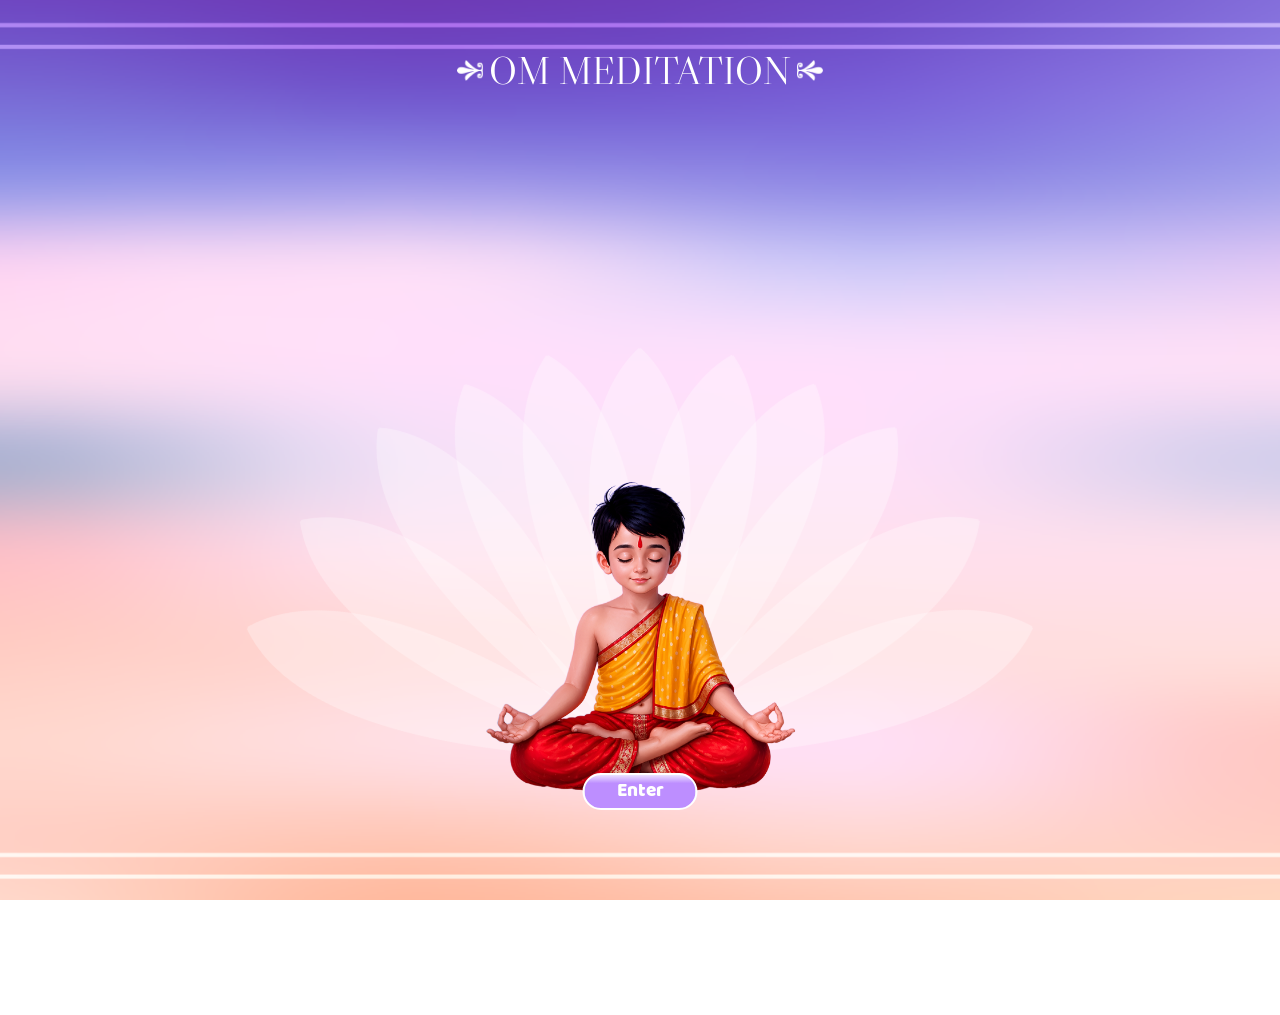
==== index.html @ 125d3f68 "." ====
<!doctype html>
<html lang="en">
  <head>
    <meta charset="UTF-8" />
    <meta name="viewport" content="width=device-width, initial-scale=1.0" />
    <link rel="stylesheet" href="./assets/css/style.css" />
    <title data-lang-key="title"></title>
  </head>
  <style>
    /* ─── PAGE 2 — hidden initially, scales up from bottom center on enter ─── */
    .page-2 {
      transform-origin: bottom center;
      transform: translateX(-50%) scale(0);
      opacity: 0;
      pointer-events: none;
      transition:
        transform 0.65s cubic-bezier(0.34, 1.3, 0.64, 1),
        opacity   0.4s ease;
    }

    .page-2.visible {
      transform: translateX(-50%) scale(1);
      opacity: 1;
      pointer-events: auto;
    }

    /* ─── PAGE 1 — hides after enter click ─── */
    .page-1 {
      transition: opacity 0.35s ease;
    }

    .page-1.hidden {
      opacity: 0;
      pointer-events: none;
    }
  </style>
  <body>
    <a class="home-button home-btn" href="index.html">
      <img src="./assets/images/home.png" alt="" />
    </a>

    <div class="page-title">
      <img src="./assets/images/t-1.png" alt="" />
      <span data-lang-key="title"></span>
      <img src="./assets/images/t-2.png" alt="" />
    </div>

    <!-- nav-container -->
    <div class="language-container">
      <div class="english active">E</div>
      <div class="hindi">H</div>
      <div class="gujrati">G</div>
    </div>

    <div class="page-1">
      <button class="enter-btn" data-lang-key="enter"></button>
      <div class="mascot">
        <img src="./assets/images/mascot.png" alt="" />
      </div>
      <img class="arc arc-1"  src="./assets/images/ark.png" alt="" />
      <img class="arc arc-2"  src="./assets/images/ark.png" alt="" />
      <img class="arc arc-3"  src="./assets/images/ark.png" alt="" />
      <img class="arc arc-4"  src="./assets/images/ark.png" alt="" />
      <img class="arc arc-5"  src="./assets/images/ark.png" alt="" />
      <img class="arc arc-6"  src="./assets/images/ark.png" alt="" />
      <img class="arc arc-7"  src="./assets/images/ark.png" alt="" />
      <img class="arc arc-8"  src="./assets/images/ark.png" alt="" />
      <img class="arc arc-9"  src="./assets/images/ark.png" alt="" />
      <img class="arc arc-10" src="./assets/images/ark.png" alt="" />
      <img class="arc arc-11" src="./assets/images/ark.png" alt="" />
    </div>

    <div class="page-2">
      <img class="t-container" src="./assets/images/t-container.png" alt="" />

      <a class="topic topic-1" href="topic-1.html">
        <div class="topic-inner">
          <img src="./assets/images/t-img.png" alt="" />
          <span class="num"  data-lang-key="num.1"></span>
          <span class="text" data-lang-key="title-1"></span>
        </div>
      </a>

      <a class="topic topic-2" href="topic-2.html">
        <div class="topic-inner">
          <img src="./assets/images/t-img.png" alt="" />
          <span class="num"  data-lang-key="num.2"></span>
          <span class="text" data-lang-key="title-2"></span>
        </div>
      </a>

      <a class="topic topic-3" href="topic-3.html">
        <div class="topic-inner">
          <img src="./assets/images/t-img.png" alt="" />
          <span class="num"  data-lang-key="num.3"></span>
          <span class="text" data-lang-key="title-3"></span>
        </div>
      </a>

      <a class="topic topic-4" href="topic-4.html">
        <div class="topic-inner">
          <img src="./assets/images/t-img.png" alt="" />
          <span class="num"  data-lang-key="num.4"></span>
          <span class="text" data-lang-key="title-4"></span>
        </div>
      </a>

      <a class="topic topic-5" href="topic-5.html">
        <div class="topic-inner">
          <img src="./assets/images/t-img.png" alt="" />
          <span class="num"  data-lang-key="num.5"></span>
          <span class="text" data-lang-key="title-5"></span>
        </div>
      </a>
    </div>

    <script src="./assets/js/app.js"></script>

    <script>
      window.addEventListener("load", () => {
        const page1     = document.querySelector(".page-1");
        const page2     = document.querySelector(".page-2");
        const pageTitle = document.querySelector(".page-title");
        const enterBtn  = document.querySelector(".enter-btn");
        const homeBtn   = document.querySelector(".home-button");
        const langBox   = document.querySelector(".language-container");
        const mascot    = document.querySelector(".mascot");

        // Step 1 — arcs fan out + mascot rises
        setTimeout(() => {
          page1.classList.add("arcs-ready");
          mascot.classList.add("lifted");
        }, 300);

        // Step 2 — page title fades in
        setTimeout(() => {
          pageTitle.classList.add("visible");
        }, 450);

        // Step 3 — enter button slides up
        setTimeout(() => {
          enterBtn.classList.add("visible");
        }, 950);

        // On Enter click — hide page-1, reveal page-2 + nav elements
        enterBtn.addEventListener("click", () => {
          // fade out page-1
          page1.classList.add("hidden");

          // slight delay so page-1 starts fading before page-2 pops in
          setTimeout(() => {
            page2.classList.add("visible");
          }, 150);

          // reveal home-btn & language switcher
          homeBtn.classList.add("revealed");
          langBox.classList.add("revealed");
        });
      });
    </script>
  </body>
</html>
---- assets/css/style.css ----
@font-face {
    font-family: "BalooRegular";
    src: url("../../fonts/Baloo Regular 400.ttf") format("truetype");
    font-weight: 400;
    font-style: normal;
    font-display: swap;
  }

  @font-face {
    font-family: "LibreCaslon";
    src: url("../../fonts/LibreCaslonDisplay-Regular.ttf") format("truetype");
    font-weight: 400;
    font-style: normal;
  }

  @font-face {
    font-family: "NotoSansGujaratiBold";
    src: url("../../fonts/NotoSansGujarati-Bold.ttf") format("truetype");
    font-weight: 700;
    font-style: normal;
    font-display: swap;
  }

  @font-face {
    font-family: "NotoSansGujaratiRegular";
    src: url("../../fonts/NotoSansGujarati-Regular.ttf") format("truetype");
    font-weight: 400;
    font-style: normal;
    font-display: swap;
  }


  *,
  *::before,
  *::after {
    box-sizing: border-box;
    margin: 0;
    padding: 0;
  }

  html,
  body {
    margin: 0;
    padding: 0;
    width: 100%;
    height: 100%;
  }

  body {
    width: 100vw !important;
    height: 100%;
    background-image: url("../images/bg-image.png");
    background-size: cover;
    background-repeat: no-repeat;
    background-position: center;
    background-attachment: fixed;
    overflow-x: hidden;
    opacity: 1;
    transition: opacity 0.5s ease;
  }

  .home-btn {
    position: fixed;
    top: 2.5vw;
    left: 4%;
    width: 3.5vw;
    z-index: 1000;
    transition: transform 0.2s ease;
    cursor: pointer;
  }

  .home-btn:hover {
    transform: scale(1.15);
  }

  .home-btn img {
    width: 100%;
    display: block;
  }


  .language-container {
    position: fixed;
    top: 3.5vw;
    right: 5%;
    display: flex;
    width: 9vw;
    padding: 0.2vw 0.3vw;
    height: auto;
    justify-content: space-between;
    align-items: center;
    font-family: "BalooRegular";
    border: 0.2vw solid white;
    background-color: transparent;
    border-radius: 50vw;
    pointer-events: auto;
    z-index: 1000;
  }

  .language-container div {
    width: 2.5vw;
    height: 2.5vw;
    font-size: 1.6vw;
    text-align: center;
    border: 0.2vw solid white;
    background: transparent !important;
    color: white;
    cursor: pointer;
    display: flex;
    justify-content: center;
    align-items: center;
    border-radius: 50%;
    font-family: "BalooRegular", sans-serif;
  }

  .language-container div:hover {
    background-color: #ffffff !important;
    color: #FF9D6B;
  }

  .language-container div.active {
    background-color: #ffffff !important;
    color: #FF9D6B;
  }

  .page-video-border {
    position: fixed;
    top: 50%;
    left: 50%;
    width: 60vw;
    height: 100%;
    transform: translate(-50%, -50%);
    z-index: 5;
    background: white;
    overflow: visible !important;
    -webkit-mask-image: url("../images/mask-image.png");
    mask-image: url("../images/mask-image.png");
    -webkit-mask-size: contain;
    mask-size: contain;
    -webkit-mask-repeat: no-repeat;
    mask-repeat: no-repeat;
    -webkit-mask-position: center;
    mask-position: center;
  }

  .page-video {
    position: absolute;
    top: 50%;
    left: 50%;
    width: 99%;
    height: auto;
    transform: translate(-50%, -50%);
    /* overflow: hidden; */

    -webkit-mask-image: url("../images/mask-image.png");
    mask-image: url("../images/mask-image.png");
    -webkit-mask-size: contain;
    mask-size: contain;
    -webkit-mask-repeat: no-repeat;
    mask-repeat: no-repeat;
    -webkit-mask-position: center;
    mask-position: center;
  }

  .page-video video {
    width: 100%;
    transform: scale(1.5);
    object-fit: cover;
    object-position: center center;
    display: block;
  }

  .page-image {
    position: absolute;
    top: 50%;
    left: 50%;
    width: 99%;
    height: auto;
    transform: translate(-50%, -50%);
    /* overflow: hidden; */

    -webkit-mask-image: url("../images/1.png");
    mask-image: url("../images/1.png");
    -webkit-mask-size: contain;
    mask-size: contain;
    -webkit-mask-repeat: no-repeat;
    mask-repeat: no-repeat;
    -webkit-mask-position: center;
    mask-position: center;
  }


  .page-image img {
    width: 100%;
    transform: scale(1.5);
    object-fit: cover;
    object-position: center center;
    display: block;
  }


  .click {
    opacity: 1;
    padding: 0.2vw 2vw;
    font-size: 2vw;
    z-index: 99999;
    color: #FFD57D;
    background-color: #81004D;
    border: 0.2vw solid white;
    border-radius: 3vw;
    font-family: "EgaleLake";
    cursor: pointer;
    transition: background-color 0.3s ease, color 0.3s ease;
  }

  .click:hover {
    background-color: #FFD57D !important;
    color: #4d0000 !important;

  }

  .page-title {
    position: absolute;
    top: 3vw;
    left: 50%;
    transform: translateX(-50%);
    width: fit-content;
    height: 5vw;
    display: flex;
    justify-content: space-between;
    align-items: center;
    gap: 0.5vw;
    opacity: 0;
    transition: opacity 0.6s ease;
  }

  .page-title.visible {
    opacity: 1;
  }

  .page-title span {
    font-family: "LibreCaslon";
    font-size: 3vw;
    color: white;
  }

  .page-title img {
    width: 2vw;
    display: block;
    object-fit: contain;
  }

  /* ─── PAGE 1 CONTAINER ─── */
  .page-1 {
    position: relative !important;
    width: 80vw;
    height: 80%;
    display: block;
    margin: 0 auto;
    margin-top: 9vw;
  }

  /* ─── ARCS — initial state: all stacked at arc-6 centre, invisible ─── */
  .page-1 .arc {
    position: absolute;
    width: 8vw;
    left: 50% !important;
    bottom: 5.6vw !important;
    transform: translateX(-50%) rotate(0deg) !important;
    opacity: 0;
    transition:
      left 0.9s cubic-bezier(0.25, 0.8, 0.25, 1),
      bottom 0.9s cubic-bezier(0.25, 0.8, 0.25, 1),
      transform 0.9s cubic-bezier(0.25, 0.8, 0.25, 1),
      opacity 0.5s ease;
  }

  /* ─── ARCS — animated (final) positions ─── */
  .page-1.arcs-ready .arc {
    opacity: 1;
  }

  .page-1.arcs-ready .arc-1 {
    left: 31% !important;
    bottom: -5vw !important;
    transform: translateX(-50%) rotate(-72deg) !important;
  }

  .page-1.arcs-ready .arc-2 {
    left: 33.5% !important;
    bottom: -1vw !important;
    transform: translateX(-50%) rotate(-55deg) !important;
  }

  .page-1.arcs-ready .arc-3 {
    left: 37% !important;
    bottom: 2.8vw !important;
    transform: translateX(-50%) rotate(-38deg) !important;
  }

  .page-1.arcs-ready .arc-4 {
    left: 41.5% !important;
    bottom: 4.3vw !important;
    transform: translateX(-50%) rotate(-25deg) !important;
  }

  .page-1.arcs-ready .arc-5 {
    left: 45.5% !important;
    bottom: 5.4vw !important;
    transform: translateX(-50%) rotate(-13deg) !important;
  }

  .page-1.arcs-ready .arc-6 {
    left: 50% !important;
    bottom: 5.6vw !important;
    transform: translateX(-50%) rotate(0deg) !important;
  }

  .page-1.arcs-ready .arc-7 {
    left: 54.5% !important;
    bottom: 5.4vw !important;
    transform: translateX(-50%) rotate(13deg) !important;
  }

  .page-1.arcs-ready .arc-8 {
    left: 58.5% !important;
    bottom: 4.3vw !important;
    transform: translateX(-50%) rotate(25deg) !important;
  }

  .page-1.arcs-ready .arc-9 {
    left: 62.5% !important;
    bottom: 2.8vw !important;
    transform: translateX(-50%) rotate(38deg) !important;
  }

  .page-1.arcs-ready .arc-10 {
    left: 66.5% !important;
    bottom: -1vw !important;
    transform: translateX(-50%) rotate(55deg) !important;
  }

  .page-1.arcs-ready .arc-11 {
    left: 69% !important;
    bottom: -5vw !important;
    transform: translateX(-50%) rotate(72deg) !important;
  }

  /* ─── MASCOT — starts at bottom:2vw, rises to 3vw in sync with arc transition ─── */
  .mascot {
    position: absolute;
    left: 50%;
    transform: translateX(-50%);
    width: 25vw;
    bottom: 2vw;
    z-index: 1000;
    transition: bottom 2s cubic-bezier(0.25, 0.8, 0.25, 1);
  }

  .mascot.lifted {
    bottom: 3vw;
  }

  .mascot img {
    width: 100%;
    display: block;
    object-fit: contain;
  }

  /* ─── ENTER BUTTON — starts hidden & shifted down ─── */
  .enter-btn {
    position: absolute;
    bottom: 2vw;
    left: 50%;
    transform: translateX(-50%) translateY(6vw);
    padding: 0.1vw 2.5vw;
    text-align: center;
    font-size: 1.5vw;
    font-family: "BalooRegular";
    background-image: linear-gradient(to bottom,
        #ede2ff 0%,
        #bd8eff 25%,
        #bd8eff 100%);
    color: white;
    border: 0.2vw solid white;
    border-radius: 3vw;
    z-index: 2000;
    opacity: 0;
    transition:
      opacity 0.5s ease,
      transform 0.65s cubic-bezier(0.34, 1.56, 0.64, 1),
      background-image 0.3s ease,
      color 0.3s ease;
    cursor: pointer;
  }

  .enter-btn.visible {
    opacity: 1;
    transform: translateX(-50%) translateY(0);
  }

  .enter-btn:hover {
    background-image: linear-gradient(to bottom,
        #ffffff 0%,
        #d3b1ff 25%,
        #d3b1ff 100%);
    color: #4f4f4f;
  }

  /* ─── HOME BTN & LANGUAGE CONTAINER — stay hidden on load ─── */
  .home-button,
  .language-container {
    opacity: 0;
    pointer-events: none;
    transition: opacity 0.5s ease;
  }

  .home-button.revealed,
  .language-container.revealed {
    opacity: 1;
    pointer-events: auto;
  }

  .page-2 {
    position: absolute;
    width: 95vw;
    height: 40vw;
    left: 50%;
    transform: translateX(-50%);
    bottom: 0vw;
    overflow: hidden;
  }

  .page-2 .t-container {
    width: 100%;
    object-fit: contain;
    display: block;
    position: relative !important;
    margin: 0 auto;
  }

  /* ── Topic wrapper: relative so spans overlay the img inside ── */
  .topic {
    z-index: 1000;
    position: absolute;
    width: 23vw;
    display: flex;
    justify-content: center;
    align-items: center;
  }

  /* ── Inner wrapper sits inside .topic, fills it, and is the
             positioning parent for both the img and the spans ── */
  .topic .topic-inner {
    position: relative;
    width: 100%;
    display: flex;
    justify-content: center;
    align-items: center;
  }

  .topic img {
    width: 100%;
    display: block;
    object-fit: contain;
  }

  .topic:hover img {
    content: url("../images/t-hover-img.png");
    transform: scale(1.05);
  }

  /* Smaller image for topic-1, 2, 4, 5 */
  .topic-1 .topic-inner img,
  .topic-5 .topic-inner img,
  .topic-2 .topic-inner img,
  .topic-4 .topic-inner img {
    width: 75%;
  }

  /* ── Spans sit absolutely over the image ── */
  .topic .num,
  .topic .text {
    position: absolute;
    left: 50%;
    transform: translateX(-50%);
    text-align: center;
    pointer-events: none;
    font-family: "BalooRegular";
    font-size: 1.7vw !important;
    color: white;
    text-shadow: -0.2vw 0.2vw 0.1vw rgba(0, 0, 0, 0.4);
  }

  /* Adjust these top values to taste — they sit over the img */
  .topic .num {
    top: 15%;
  }

  .topic .text {
    width: 50%;
    height: 50%;
    word-wrap: break-word;
    top: 25%;
    display: flex;
    justify-content: center;
    align-items: center;
    text-align: center;
    line-height: 1.3;
  }

  /* ── Individual topic positions (unchanged) ── */
  .topic-1 {
    left: 7%;
    top: 58%;
  }

  .topic-5 {
    right: 7%;
    top: 58%;
  }

  .topic-2 {
    left: 19%;
    top: 28%;
  }

  .topic-4 {
    right: 19%;
    top: 28%;
  }

  .topic-3 {
    top: 9%;
    left: 50%;
    transform: translateX(-50%);
  }







  .pranam-container {
    position: absolute;
    width: 45vw;
    height: auto;
    top: 50% !important;
    left: 50% !important;
    transform: translate(-50%, -50%);
    display: flex;
    justify-content: center;
    align-items: center;
  }

  .pranam-container>.pranam-img {
    position: relative;
    width: 85%;
    height: auto;
    display: block;
  }

  .pranam-container>.pranam-img>img {
    width: 100%;
    display: block;
  }

  .pranam-img span {
    z-index: 15;
    position: absolute;
    top: 17%;
    left: 50%;
    font-size: 3.4vw;
    transform: translateX(-50%);
    font-family: "BalooRegular";
    color: #FF8D2A;
  }

  .pranam-container .home-btn-1 {
    position: absolute;
    top: 88%;
    left: 50%;
    transform: translateX(-50%) scale(1);
    width: 15vw;
    height: auto;
    transition: transform 0.2s ease;
    transform-origin: center center;
  }

  .pranam-container .home-btn-1:hover {
    transform: translateX(-50%) scale(1.5);
  }

  .pranam-container .home-btn-1 img {
    width: 100%;
    display: block;
  }

  .home-btn-1 span {
    z-index: 15;
    position: absolute;
    top: 45%;
    left: 38%;
    font-size: 2.5vw;
    transform: translateY(-50%);
    font-family: "BalooRegular";
    color: white;
  }

  .back-btn {
    position: absolute;
    left: 4%;
    top: 4%;
    width: 3vw;
    height: 3vw;
    background-color: white;
    border-radius: 50%;
    display: flex;
    justify-content: center;
    align-items: center;
    text-decoration: none;
    transform: scale(1);
    transition: transform 0.3s ease;
    z-index: 50;
  }

  .back-btn i {
    color: #8D59FF;
    font-size: 1vw;
    transition: font-size 0.3s ease;
  }

  .back-btn:hover {
    transform: scale(1.05);
    background-color: #8D59FF;
  }

  .back-btn:hover i {
    font-size: 1.2vw;
    color: white !important;
  }
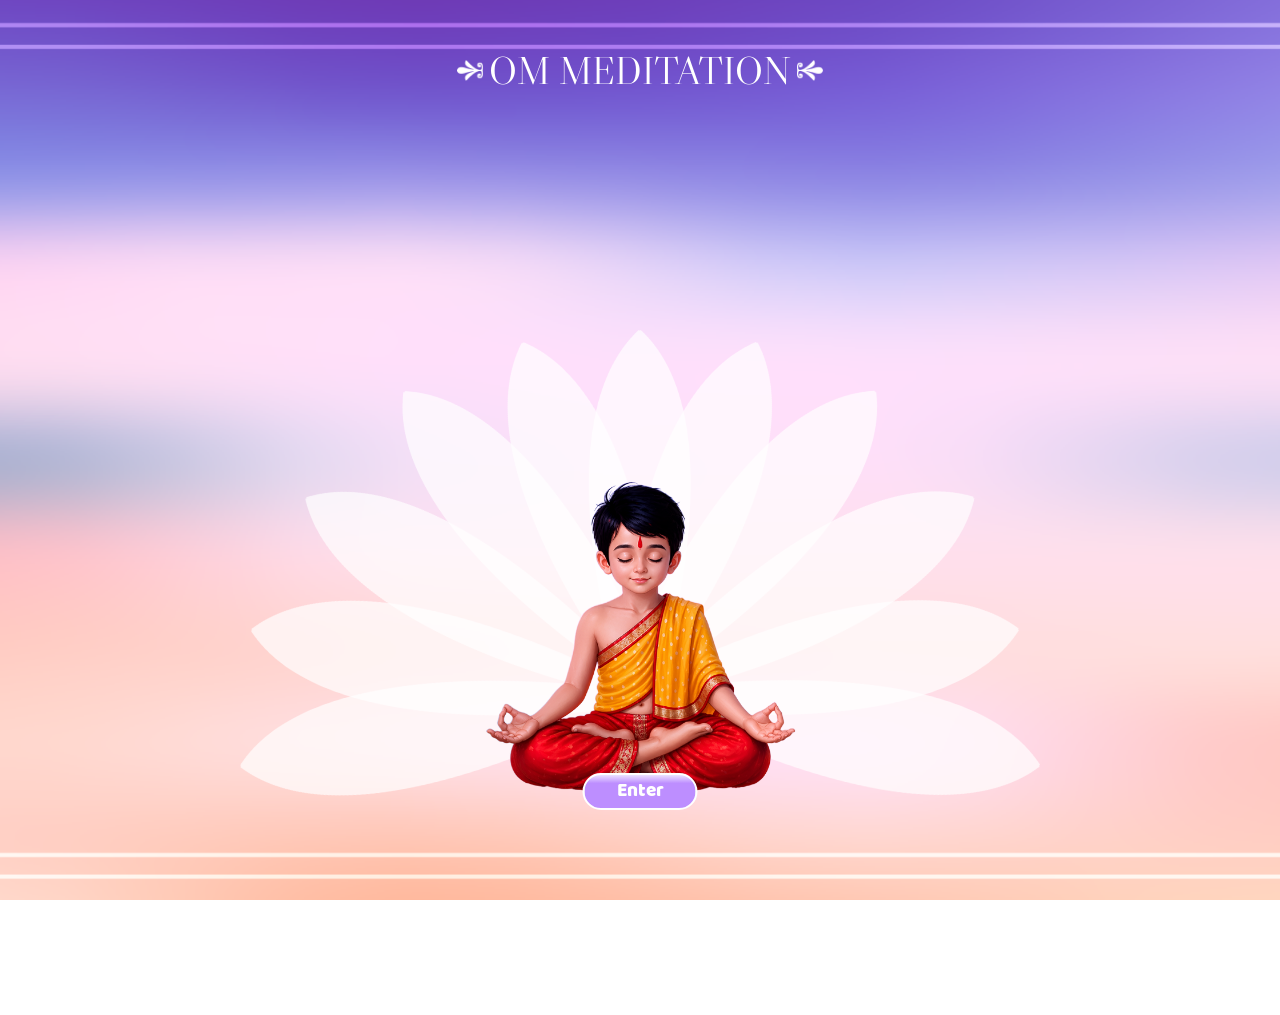
==== commit d3fb4d0d: "external video added in index.html" ====
--- a/index.html
+++ b/index.html
@@ -4,40 +4,461 @@
     <meta charset="UTF-8" />
     <meta name="viewport" content="width=device-width, initial-scale=1.0" />
     <link rel="stylesheet" href="./assets/css/style.css" />
+
+    <link
+      rel="stylesheet"
+      href="https://cdnjs.cloudflare.com/ajax/libs/font-awesome/6.5.1/css/all.min.css"
+    />
+
     <title data-lang-key="title"></title>
+
+    <style>
+      /* ─── PAGE 2 — hidden initially, scales up from bottom center on enter ─── */
+      .page-2 {
+        transform-origin: bottom center;
+        transform: translateX(-50%) scale(0);
+        opacity: 0;
+        pointer-events: none;
+        transition:
+          transform 0.65s cubic-bezier(0.34, 1.3, 0.64, 1),
+          opacity 0.4s ease;
+      }
+
+      .page-2.visible {
+        transform: translateX(-50%) scale(1);
+        opacity: 1;
+        pointer-events: auto;
+      }
+
+      /* ─── PAGE 1 — hides after enter click ─── */
+      .page-1 {
+        transition: opacity 0.35s ease;
+      }
+
+      .page-1.hidden {
+        opacity: 0;
+        pointer-events: none;
+      }
+
+      /* ───────────────── VIDEO POPUP CSS START ───────────────── */
+
+      body.video-open .page-1,
+      body.video-open .page-2,
+      body.video-open .page-title {
+        filter: blur(0.45vw);
+        pointer-events: none;
+        user-select: none;
+      }
+
+      .video-btn {
+        position: fixed;
+        bottom: 5vw;
+        left: 3%;
+        z-index: 1000;
+        opacity: 0;
+        pointer-events: none;
+        transition: opacity 0.5s ease;
+      }
+
+      .video-btn.revealed {
+        opacity: 1;
+        pointer-events: auto;
+      }
+
+      .start-video-btn {
+        width: 9vw;
+        height: 3.4vw;
+        border-radius: 50vw;
+        background: rgba(141, 89, 255, 0.45);
+        border: 0.2vw solid white;
+        display: flex;
+        align-items: center;
+        justify-content: space-between;
+        cursor: pointer;
+        padding: 0 0.6vw;
+        box-shadow: 0.2vw 0.3vw 0.6vw rgba(0, 0, 0, 0.35);
+        backdrop-filter: blur(0.2vw);
+        -webkit-backdrop-filter: blur(0.2vw);
+        transition:
+          transform 0.25s ease,
+          background 0.25s ease,
+          box-shadow 0.25s ease;
+      }
+
+      .start-video-btn:hover {
+        transform: scale(1.05);
+        background: #ff9d6b;
+      }
+
+      .start-video-btn:active {
+        transform: scale(0.98);
+      }
+
+      .play-icon {
+        width: 2vw;
+        height: 2vw;
+        display: flex;
+        align-items: center;
+        justify-content: center;
+        color: #ffffff;
+        font-size: 1.45vw;
+      }
+
+      .play-icon i,
+      .close-video-btn i,
+      .video-center-play i,
+      .control-btn i {
+        display: flex;
+        align-items: center;
+        justify-content: center;
+        text-align: center;
+        flex: 0 0 auto;
+      }
+
+      .play-icon i {
+        width: 1.5vw;
+        min-width: 1.5vw;
+        max-width: 1.5vw;
+      }
+
+      .close-video-btn i {
+        width: 1.8vw;
+        min-width: 1.8vw;
+        max-width: 1.8vw;
+      }
+
+      .video-center-play i {
+        width: 2.2vw;
+        min-width: 2.2vw;
+        max-width: 2.2vw;
+      }
+
+      .control-btn i {
+        width: 1.4vw;
+        min-width: 1.4vw;
+        max-width: 1.4vw;
+      }
+
+      .start-text {
+        font-size: 1.8vw;
+        font-weight: 900;
+        letter-spacing: 0.08vw;
+        color: #ffffff;
+        line-height: 1;
+        font-family: "BalooRegular", sans-serif;
+      }
+
+      .video-popup {
+        position: fixed;
+        inset: 0;
+        z-index: 99999;
+        display: flex;
+        align-items: center;
+        justify-content: center;
+        background: rgba(0, 0, 0, 0.42);
+        opacity: 0;
+        visibility: hidden;
+        pointer-events: none;
+        transition:
+          opacity 0.35s ease,
+          visibility 0.35s ease;
+      }
+
+      .video-popup.active {
+        opacity: 1;
+        visibility: visible;
+        pointer-events: auto;
+      }
+
+      .video-box {
+        position: relative;
+        width: 68vw;
+        aspect-ratio: 16 / 9;
+        border-radius: 2vw;
+        background: rgba(189, 142, 255, 0.28);
+        padding: 0.75vw;
+        border: 0.25vw solid white;
+        box-shadow: 0 1vw 3vw rgba(0, 0, 0, 0.45);
+        transform: scale(0.82);
+        opacity: 0;
+        backdrop-filter: blur(0.25vw);
+        -webkit-backdrop-filter: blur(0.25vw);
+        transition:
+          transform 0.4s cubic-bezier(0.22, 1, 0.36, 1),
+          opacity 0.35s ease;
+      }
+
+      .video-popup.active .video-box {
+        transform: scale(1);
+        opacity: 1;
+      }
+
+      .popup-video-frame {
+        position: relative;
+        width: 100%;
+        height: 100%;
+        border-radius: 1.4vw;
+        overflow: hidden;
+        background: #000;
+        border: 0.18vw solid rgba(255, 255, 255, 0.75);
+      }
+
+      .popup-video {
+        width: 100%;
+        height: 100%;
+        display: block;
+        object-fit: cover;
+        background: #000;
+      }
+
+      .close-video-btn {
+        position: absolute;
+        top: -1.35vw;
+        right: -1.35vw;
+        width: 3.4vw;
+        height: 3.4vw;
+        border: none;
+        border-radius: 50%;
+        background: #ffffff;
+        color: #8d59ff;
+        font-size: 1.8vw;
+        display: flex;
+        align-items: center;
+        justify-content: center;
+        cursor: pointer;
+        z-index: 10;
+        box-shadow: 0 0.35vw 1vw rgba(0, 0, 0, 0.35);
+        transition:
+          transform 0.25s ease,
+          background 0.25s ease,
+          color 0.25s ease;
+      }
+
+      .close-video-btn:hover {
+        transform: rotate(90deg) scale(1.08);
+        background: #ff9d6b;
+        color: #ffffff;
+      }
+
+      .custom-controls {
+        position: absolute;
+        left: 0;
+        right: 0;
+        bottom: 0;
+        z-index: 5;
+        padding: 1vw;
+        display: flex;
+        flex-direction: column;
+        gap: 0.75vw;
+        background: linear-gradient(
+          to top,
+          rgba(0, 0, 0, 0.82),
+          rgba(141, 89, 255, 0.6),
+          rgba(255, 157, 107, 0)
+        );
+        opacity: 1;
+        transition: opacity 0.25s ease;
+      }
+
+      .popup-video-frame.controls-hidden .custom-controls {
+        opacity: 0;
+        pointer-events: none;
+      }
+
+      .progress-wrap {
+        width: 100%;
+        display: flex;
+        align-items: center;
+      }
+
+      .video-progress {
+        width: 100%;
+        appearance: none;
+        -webkit-appearance: none;
+        height: 0.45vw;
+        border-radius: 5vw;
+        background: rgba(255, 255, 255, 0.35);
+        cursor: pointer;
+        overflow: hidden;
+        pointer-events: auto;
+      }
+
+      .video-progress::-webkit-slider-thumb {
+        appearance: none;
+        -webkit-appearance: none;
+        width: 1vw;
+        height: 1vw;
+        border-radius: 50%;
+        background: #ffffff;
+        box-shadow: -70vw 0 0 69.6vw #ffffff;
+        cursor: pointer;
+      }
+
+      .video-progress::-moz-range-thumb {
+        width: 1vw;
+        height: 1vw;
+        border: none;
+        border-radius: 50%;
+        background: #ffffff;
+        cursor: pointer;
+      }
+
+      .video-progress::-moz-range-progress {
+        height: 0.45vw;
+        border-radius: 5vw;
+        background: #ffffff;
+      }
+
+      .control-row {
+        width: 100%;
+        display: flex;
+        align-items: center;
+        justify-content: space-between;
+        gap: 1vw;
+      }
+
+      .control-left,
+      .control-right {
+        display: flex;
+        align-items: center;
+        gap: 0.8vw;
+      }
+
+      .control-btn {
+        width: 2.8vw;
+        min-width: 2.8vw;
+        max-width: 2.8vw;
+        height: 2.8vw;
+        border: none;
+        border-radius: 50%;
+        background: rgba(255, 255, 255, 0.24);
+        color: #ffffff;
+        font-size: 1.2vw;
+        display: flex;
+        align-items: center;
+        justify-content: center;
+        cursor: pointer;
+        transition:
+          background 0.25s ease,
+          color 0.25s ease,
+          transform 0.25s ease;
+      }
+
+      .control-btn:hover {
+        background: #ffffff;
+        color: #8d59ff;
+        transform: scale(1.08);
+      }
+
+      .time-text {
+        color: #ffffff;
+        font-size: 1.05vw;
+        font-weight: 700;
+        font-family: Arial, sans-serif;
+        letter-spacing: 0.05vw;
+        min-width: 8vw;
+      }
+
+      .volume-range {
+        width: 7vw;
+        appearance: none;
+        -webkit-appearance: none;
+        height: 0.4vw;
+        border-radius: 5vw;
+        background: rgba(255, 255, 255, 0.35);
+        cursor: pointer;
+      }
+
+      .volume-range::-webkit-slider-thumb {
+        appearance: none;
+        -webkit-appearance: none;
+        width: 0.9vw;
+        height: 0.9vw;
+        border-radius: 50%;
+        background: #ffffff;
+        cursor: pointer;
+      }
+
+      .volume-range::-moz-range-thumb {
+        width: 0.9vw;
+        height: 0.9vw;
+        border: none;
+        border-radius: 50%;
+        background: #ffffff;
+        cursor: pointer;
+      }
+
+      .video-center-play {
+        position: absolute;
+        left: 50%;
+        top: 50%;
+        width: 6vw;
+        min-width: 6vw;
+        max-width: 6vw;
+        height: 6vw;
+        border: 0.22vw solid rgba(255, 255, 255, 0.85);
+        border-radius: 50%;
+        background: rgba(141, 89, 255, 0.55);
+        color: #ffffff;
+        font-size: 2.2vw;
+        display: flex;
+        align-items: center;
+        justify-content: center;
+        cursor: pointer;
+        transform: translate(-50%, -50%) scale(1);
+        z-index: 4;
+        transition:
+          opacity 0.25s ease,
+          transform 0.25s ease,
+          background 0.25s ease;
+      }
+
+      .video-center-play.hide {
+        opacity: 0;
+        pointer-events: none;
+        transform: translate(-50%, -50%) scale(0.8);
+      }
+
+      .video-center-play:hover {
+        background: rgba(255, 157, 107, 0.85);
+        transform: translate(-50%, -50%) scale(1.08);
+      }
+
+      .video-box:fullscreen {
+        width: 100%;
+        height: 100%;
+        border-radius: 0;
+        padding: 0;
+        background: #000;
+      }
+
+      .video-box:fullscreen .popup-video-frame {
+        border-radius: 0;
+        border: none;
+      }
+
+      .video-box:fullscreen .close-video-btn {
+        top: 1.5vw;
+        right: 1.5vw;
+      }
+
+      /* ───────────────── VIDEO POPUP CSS END ───────────────── */
+    </style>
   </head>
-  <style>
-    /* ─── PAGE 2 — hidden initially, scales up from bottom center on enter ─── */
-    .page-2 {
-      transform-origin: bottom center;
-      transform: translateX(-50%) scale(0);
-      opacity: 0;
-      pointer-events: none;
-      transition:
-        transform 0.65s cubic-bezier(0.34, 1.3, 0.64, 1),
-        opacity   0.4s ease;
-    }
-
-    .page-2.visible {
-      transform: translateX(-50%) scale(1);
-      opacity: 1;
-      pointer-events: auto;
-    }
-
-    /* ─── PAGE 1 — hides after enter click ─── */
-    .page-1 {
-      transition: opacity 0.35s ease;
-    }
-
-    .page-1.hidden {
-      opacity: 0;
-      pointer-events: none;
-    }
-  </style>
+
   <body>
     <a class="home-button home-btn" href="index.html">
       <img src="./assets/images/home.png" alt="" />
     </a>
+
+    <div class="video-btn">
+      <button class="start-video-btn" type="button">
+        <span class="play-icon">
+          <i class="fa-solid fa-play"></i>
+        </span>
+        <span class="start-text">START</span>
+      </button>
+    </div>
 
     <div class="page-title">
       <img src="./assets/images/t-1.png" alt="" />
@@ -54,18 +475,20 @@
 
     <div class="page-1">
       <button class="enter-btn" data-lang-key="enter"></button>
+
       <div class="mascot">
         <img src="./assets/images/mascot.png" alt="" />
       </div>
-      <img class="arc arc-1"  src="./assets/images/ark.png" alt="" />
-      <img class="arc arc-2"  src="./assets/images/ark.png" alt="" />
-      <img class="arc arc-3"  src="./assets/images/ark.png" alt="" />
-      <img class="arc arc-4"  src="./assets/images/ark.png" alt="" />
-      <img class="arc arc-5"  src="./assets/images/ark.png" alt="" />
-      <img class="arc arc-6"  src="./assets/images/ark.png" alt="" />
-      <img class="arc arc-7"  src="./assets/images/ark.png" alt="" />
-      <img class="arc arc-8"  src="./assets/images/ark.png" alt="" />
-      <img class="arc arc-9"  src="./assets/images/ark.png" alt="" />
+
+      <img class="arc arc-1" src="./assets/images/ark.png" alt="" />
+      <img class="arc arc-2" src="./assets/images/ark.png" alt="" />
+      <img class="arc arc-3" src="./assets/images/ark.png" alt="" />
+      <img class="arc arc-4" src="./assets/images/ark.png" alt="" />
+      <img class="arc arc-5" src="./assets/images/ark.png" alt="" />
+      <img class="arc arc-6" src="./assets/images/ark.png" alt="" />
+      <img class="arc arc-7" src="./assets/images/ark.png" alt="" />
+      <img class="arc arc-8" src="./assets/images/ark.png" alt="" />
+      <img class="arc arc-9" src="./assets/images/ark.png" alt="" />
       <img class="arc arc-10" src="./assets/images/ark.png" alt="" />
       <img class="arc arc-11" src="./assets/images/ark.png" alt="" />
     </div>
@@ -76,7 +499,7 @@
       <a class="topic topic-1" href="topic-1.html">
         <div class="topic-inner">
           <img src="./assets/images/t-img.png" alt="" />
-          <span class="num"  data-lang-key="num.1"></span>
+          <span class="num" data-lang-key="num.1"></span>
           <span class="text" data-lang-key="title-1"></span>
         </div>
       </a>
@@ -84,7 +507,7 @@
       <a class="topic topic-2" href="topic-2.html">
         <div class="topic-inner">
           <img src="./assets/images/t-img.png" alt="" />
-          <span class="num"  data-lang-key="num.2"></span>
+          <span class="num" data-lang-key="num.2"></span>
           <span class="text" data-lang-key="title-2"></span>
         </div>
       </a>
@@ -92,7 +515,7 @@
       <a class="topic topic-3" href="topic-3.html">
         <div class="topic-inner">
           <img src="./assets/images/t-img.png" alt="" />
-          <span class="num"  data-lang-key="num.3"></span>
+          <span class="num" data-lang-key="num.3"></span>
           <span class="text" data-lang-key="title-3"></span>
         </div>
       </a>
@@ -100,7 +523,7 @@
       <a class="topic topic-4" href="topic-4.html">
         <div class="topic-inner">
           <img src="./assets/images/t-img.png" alt="" />
-          <span class="num"  data-lang-key="num.4"></span>
+          <span class="num" data-lang-key="num.4"></span>
           <span class="text" data-lang-key="title-4"></span>
         </div>
       </a>
@@ -108,23 +531,94 @@
       <a class="topic topic-5" href="topic-5.html">
         <div class="topic-inner">
           <img src="./assets/images/t-img.png" alt="" />
-          <span class="num"  data-lang-key="num.5"></span>
+          <span class="num" data-lang-key="num.5"></span>
           <span class="text" data-lang-key="title-5"></span>
         </div>
       </a>
     </div>
 
+    <!-- VIDEO POPUP HTML START -->
+    <div class="video-popup">
+      <div class="video-box">
+        <button class="close-video-btn" type="button">
+          <i class="fa-solid fa-xmark"></i>
+        </button>
+
+        <div class="popup-video-frame">
+          <video
+            class="popup-video"
+            src="./assets/videos/video.webm"
+            preload="metadata"
+            controlsList="nodownload noplaybackrate"
+            disablePictureInPicture
+          ></video>
+
+          <button class="video-center-play" type="button">
+            <i class="fa-solid fa-play"></i>
+          </button>
+
+          <div class="custom-controls">
+            <div class="progress-wrap">
+              <input
+                class="video-progress"
+                type="range"
+                min="0"
+                max="100"
+                value="0"
+                step="0.1"
+              />
+            </div>
+
+            <div class="control-row">
+              <div class="control-left">
+                <button class="control-btn play-pause-btn" type="button">
+                  <i class="fa-solid fa-play"></i>
+                </button>
+
+                <div class="time-text">
+                  <span class="current-time">0:00</span>
+                  /
+                  <span class="total-time">0:00</span>
+                </div>
+              </div>
+
+              <div class="control-right">
+                <button class="control-btn mute-btn" type="button">
+                  <i class="fa-solid fa-volume-high"></i>
+                </button>
+
+                <input
+                  class="volume-range"
+                  type="range"
+                  min="0"
+                  max="1"
+                  step="0.01"
+                  value="1"
+                />
+
+                <button class="control-btn fullscreen-btn" type="button">
+                  <i class="fa-solid fa-expand"></i>
+                </button>
+              </div>
+            </div>
+          </div>
+        </div>
+      </div>
+    </div>
+    <!-- VIDEO POPUP HTML END -->
+
     <script src="./assets/js/app.js"></script>
 
     <script>
       window.addEventListener("load", () => {
-        const page1     = document.querySelector(".page-1");
-        const page2     = document.querySelector(".page-2");
+        const page1 = document.querySelector(".page-1");
+        const page2 = document.querySelector(".page-2");
         const pageTitle = document.querySelector(".page-title");
-        const enterBtn  = document.querySelector(".enter-btn");
-        const homeBtn   = document.querySelector(".home-button");
-        const langBox   = document.querySelector(".language-container");
-        const mascot    = document.querySelector(".mascot");
+        const enterBtn = document.querySelector(".enter-btn");
+        const homeBtn = document.querySelector(".home-button");
+        const langBox = document.querySelector(".language-container");
+        const mascot = document.querySelector(".mascot");
+        const videoBtn = document.querySelector(".video-btn");
 
         // Step 1 — arcs fan out + mascot rises
         setTimeout(() => {
@@ -144,19 +638,346 @@
 
         // On Enter click — hide page-1, reveal page-2 + nav elements
         enterBtn.addEventListener("click", () => {
-          // fade out page-1
           page1.classList.add("hidden");
 
-          // slight delay so page-1 starts fading before page-2 pops in
           setTimeout(() => {
             page2.classList.add("visible");
           }, 150);
 
-          // reveal home-btn & language switcher
           homeBtn.classList.add("revealed");
           langBox.classList.add("revealed");
+          videoBtn.classList.add("revealed");
         });
       });
+
+      /* ───────────────── VIDEO POPUP JS START ───────────────── */
+
+      const startVideoBtn = document.querySelector(".start-video-btn");
+      const videoPopup = document.querySelector(".video-popup");
+      const videoBox = document.querySelector(".video-box");
+      const closeVideoBtn = document.querySelector(".close-video-btn");
+      const popupVideo = document.querySelector(".popup-video");
+      const popupVideoFrame = document.querySelector(".popup-video-frame");
+
+      const centerPlayBtn = document.querySelector(".video-center-play");
+      const playPauseBtn = document.querySelector(".play-pause-btn");
+      const playPauseIcon = playPauseBtn.querySelector("i");
+      const centerPlayIcon = centerPlayBtn.querySelector("i");
+
+      const videoProgress = document.querySelector(".video-progress");
+      const currentTimeText = document.querySelector(".current-time");
+      const totalTimeText = document.querySelector(".total-time");
+
+      const muteBtn = document.querySelector(".mute-btn");
+      const muteIcon = muteBtn.querySelector("i");
+      const volumeRange = document.querySelector(".volume-range");
+
+      const fullscreenBtn = document.querySelector(".fullscreen-btn");
+      const fullscreenIcon = fullscreenBtn.querySelector("i");
+
+      let controlsTimer;
+      let lastVolume = 1;
+      let savedVideoTime = 0;
+      let maxAllowedTime = 0;
+      let isProgressDragging = false;
+
+      function formatTime(time) {
+        if (!time || isNaN(time)) return "0:00";
+
+        const minutes = Math.floor(time / 60);
+        const seconds = Math.floor(time % 60);
+
+        return `${minutes}:${seconds < 10 ? "0" : ""}${seconds}`;
+      }
+
+      function updatePlayIcons() {
+        if (popupVideo.paused) {
+          playPauseIcon.className = "fa-solid fa-play";
+          centerPlayIcon.className = "fa-solid fa-play";
+          centerPlayBtn.classList.remove("hide");
+        } else {
+          playPauseIcon.className = "fa-solid fa-pause";
+          centerPlayIcon.className = "fa-solid fa-pause";
+          centerPlayBtn.classList.add("hide");
+        }
+      }
+
+      function updateProgress() {
+        if (!popupVideo.duration) return;
+
+        if (popupVideo.currentTime > maxAllowedTime) {
+          maxAllowedTime = popupVideo.currentTime;
+        }
+
+        savedVideoTime = popupVideo.currentTime;
+
+        if (!isProgressDragging) {
+          const progressValue =
+            (popupVideo.currentTime / popupVideo.duration) * 100;
+
+          videoProgress.value = progressValue;
+        }
+
+        currentTimeText.textContent = formatTime(popupVideo.currentTime);
+        totalTimeText.textContent = formatTime(popupVideo.duration);
+      }
+
+      function handleProgressInput() {
+        if (!popupVideo.duration) return;
+
+        isProgressDragging = true;
+
+        const selectedTime =
+          (Number(videoProgress.value) / 100) * popupVideo.duration;
+
+        if (selectedTime <= maxAllowedTime) {
+          currentTimeText.textContent = formatTime(selectedTime);
+        } else {
+          const allowedProgress = (maxAllowedTime / popupVideo.duration) * 100;
+
+          videoProgress.value = allowedProgress;
+          currentTimeText.textContent = formatTime(maxAllowedTime);
+        }
+      }
+
+      function handleProgressChange() {
+        if (!popupVideo.duration) return;
+
+        const selectedTime =
+          (Number(videoProgress.value) / 100) * popupVideo.duration;
+
+        if (selectedTime <= maxAllowedTime) {
+          popupVideo.currentTime = selectedTime;
+          savedVideoTime = selectedTime;
+        } else {
+          popupVideo.currentTime = maxAllowedTime;
+
+          const allowedProgress = (maxAllowedTime / popupVideo.duration) * 100;
+
+          videoProgress.value = allowedProgress;
+          savedVideoTime = maxAllowedTime;
+        }
+
+        isProgressDragging = false;
+        updateProgress();
+      }
+
+      function updateMuteIcon() {
+        if (popupVideo.muted || popupVideo.volume === 0) {
+          muteIcon.className = "fa-solid fa-volume-xmark";
+        } else if (popupVideo.volume < 0.5) {
+          muteIcon.className = "fa-solid fa-volume-low";
+        } else {
+          muteIcon.className = "fa-solid fa-volume-high";
+        }
+      }
+
+      function togglePlay() {
+        if (!popupVideo) return;
+
+        if (popupVideo.paused) {
+          popupVideo.play().catch(function () {});
+        } else {
+          popupVideo.pause();
+        }
+      }
+
+      function openVideoPopup() {
+        if (!videoPopup || !popupVideo) return;
+
+        document.body.classList.add("video-open");
+        videoPopup.classList.add("active");
+
+        popupVideo.volume = Number(volumeRange.value);
+        popupVideo.muted = false;
+
+        if (savedVideoTime > 0) {
+          popupVideo.currentTime = savedVideoTime;
+        }
+
+        updateMuteIcon();
+        updatePlayIcons();
+        updateProgress();
+
+        setTimeout(function () {
+          popupVideo.play().catch(function () {});
+        }, 250);
+      }
+
+      function closeVideoPopup() {
+        if (!videoPopup || !popupVideo) return;
+
+        savedVideoTime = popupVideo.currentTime;
+
+        popupVideo.pause();
+
+        videoPopup.classList.remove("active");
+        document.body.classList.remove("video-open");
+
+        if (document.fullscreenElement) {
+          document.exitFullscreen().catch(function () {});
+        }
+
+        updatePlayIcons();
+      }
+
+      function toggleMute() {
+        if (popupVideo.muted || popupVideo.volume === 0) {
+          popupVideo.muted = false;
+          popupVideo.volume = lastVolume || 1;
+          volumeRange.value = popupVideo.volume;
+        } else {
+          lastVolume = popupVideo.volume;
+          popupVideo.muted = true;
+          volumeRange.value = 0;
+        }
+
+        updateMuteIcon();
+      }
+
+      function changeVolume() {
+        const volumeValue = Number(volumeRange.value);
+
+        popupVideo.volume = volumeValue;
+        popupVideo.muted = volumeValue === 0;
+
+        if (volumeValue > 0) {
+          lastVolume = volumeValue;
+        }
+
+        updateMuteIcon();
+      }
+
+      function toggleFullscreen() {
+        if (!document.fullscreenElement) {
+          videoBox.requestFullscreen().catch(function () {});
+        } else {
+          document.exitFullscreen().catch(function () {});
+        }
+      }
+
+      function updateFullscreenIcon() {
+        if (document.fullscreenElement) {
+          fullscreenIcon.className = "fa-solid fa-compress";
+        } else {
+          fullscreenIcon.className = "fa-solid fa-expand";
+        }
+      }
+
+      function showControlsTemporarily() {
+        popupVideoFrame.classList.remove("controls-hidden");
+
+        clearTimeout(controlsTimer);
+
+        if (!popupVideo.paused) {
+          controlsTimer = setTimeout(function () {
+            popupVideoFrame.classList.add("controls-hidden");
+          }, 2200);
+        }
+      }
+
+      if (startVideoBtn) {
+        startVideoBtn.addEventListener("click", openVideoPopup);
+      }
+
+      if (closeVideoBtn) {
+        closeVideoBtn.addEventListener("click", closeVideoPopup);
+      }
+
+      if (videoPopup) {
+        videoPopup.addEventListener("click", function (e) {
+          if (e.target === videoPopup) {
+            closeVideoPopup();
+          }
+        });
+      }
+
+      if (popupVideo) {
+        popupVideo.addEventListener("click", togglePlay);
+        popupVideo.addEventListener("play", updatePlayIcons);
+        popupVideo.addEventListener("pause", updatePlayIcons);
+        popupVideo.addEventListener("timeupdate", updateProgress);
+        popupVideo.addEventListener("loadedmetadata", updateProgress);
+
+        popupVideo.addEventListener("ended", function () {
+          savedVideoTime = 0;
+          maxAllowedTime = 0;
+          videoProgress.value = 0;
+          currentTimeText.textContent = "0:00";
+          updatePlayIcons();
+        });
+
+        popupVideo.addEventListener("contextmenu", function (e) {
+          e.preventDefault();
+        });
+      }
+
+      if (videoProgress) {
+        videoProgress.addEventListener("input", handleProgressInput);
+        videoProgress.addEventListener("change", handleProgressChange);
+
+        videoProgress.addEventListener("mousedown", function () {
+          isProgressDragging = true;
+        });
+
+        videoProgress.addEventListener("mouseup", handleProgressChange);
+
+        videoProgress.addEventListener("touchstart", function () {
+          isProgressDragging = true;
+        });
+
+        videoProgress.addEventListener("touchend", handleProgressChange);
+      }
+
+      if (centerPlayBtn) {
+        centerPlayBtn.addEventListener("click", togglePlay);
+      }
+
+      if (playPauseBtn) {
+        playPauseBtn.addEventListener("click", togglePlay);
+      }
+
+      if (muteBtn) {
+        muteBtn.addEventListener("click", toggleMute);
+      }
+
+      if (volumeRange) {
+        volumeRange.addEventListener("input", changeVolume);
+      }
+
+      if (fullscreenBtn) {
+        fullscreenBtn.addEventListener("click", toggleFullscreen);
+      }
+
+      if (popupVideoFrame) {
+        popupVideoFrame.addEventListener("mousemove", showControlsTemporarily);
+        popupVideoFrame.addEventListener("click", showControlsTemporarily);
+      }
+
+      document.addEventListener("fullscreenchange", updateFullscreenIcon);
+
+      document.addEventListener("keydown", function (e) {
+        if (!videoPopup.classList.contains("active")) return;
+
+        if (e.key === "Escape") {
+          closeVideoPopup();
+        }
+
+        if (e.code === "Space") {
+          e.preventDefault();
+          togglePlay();
+        }
+
+        if (e.key.toLowerCase() === "m") {
+          toggleMute();
+        }
+
+        if (e.key.toLowerCase() === "f") {
+          toggleFullscreen();
+        }
+      });
+
+      /* ───────────────── VIDEO POPUP JS END ───────────────── */
     </script>
   </body>
 </html>
--- a/assets/css/style.css
+++ b/assets/css/style.css
@@ -282,68 +282,68 @@
 
   .page-1.arcs-ready .arc-1 {
     left: 31% !important;
-    bottom: -5vw !important;
-    transform: translateX(-50%) rotate(-72deg) !important;
+    bottom: -8vw !important;
+    transform: translateX(-50%) rotate(-100deg) !important;
   }
 
   .page-1.arcs-ready .arc-2 {
-    left: 33.5% !important;
-    bottom: -1vw !important;
-    transform: translateX(-50%) rotate(-55deg) !important;
+    left: 32% !important;
+    bottom: -3vw !important;
+    transform: translateX(-50%) rotate(-80deg) !important;
   }
 
   .page-1.arcs-ready .arc-3 {
-    left: 37% !important;
-    bottom: 2.8vw !important;
-    transform: translateX(-50%) rotate(-38deg) !important;
+    left: 35% !important;
+    bottom: 2vw !important;
+    transform: translateX(-50%) rotate(-60deg) !important;
   }
 
   .page-1.arcs-ready .arc-4 {
-    left: 41.5% !important;
-    bottom: 4.3vw !important;
-    transform: translateX(-50%) rotate(-25deg) !important;
+    left: 40% !important;
+    bottom: 6vw !important;
+    transform: translateX(-50%) rotate(-40deg) !important;
   }
 
   .page-1.arcs-ready .arc-5 {
     left: 45.5% !important;
-    bottom: 5.4vw !important;
-    transform: translateX(-50%) rotate(-13deg) !important;
+    bottom: 7vw !important;
+    transform: translateX(-50%) rotate(-20deg) !important;
   }
 
   .page-1.arcs-ready .arc-6 {
     left: 50% !important;
-    bottom: 5.6vw !important;
+    bottom: 7vw !important;
     transform: translateX(-50%) rotate(0deg) !important;
   }
 
   .page-1.arcs-ready .arc-7 {
     left: 54.5% !important;
-    bottom: 5.4vw !important;
-    transform: translateX(-50%) rotate(13deg) !important;
+    bottom: 7vw !important;
+    transform: translateX(-50%) rotate(20deg) !important;
   }
 
   .page-1.arcs-ready .arc-8 {
-    left: 58.5% !important;
-    bottom: 4.3vw !important;
-    transform: translateX(-50%) rotate(25deg) !important;
+    left: 60% !important;
+    bottom: 6vw !important;
+    transform: translateX(-50%) rotate(40deg) !important;
   }
 
   .page-1.arcs-ready .arc-9 {
-    left: 62.5% !important;
-    bottom: 2.8vw !important;
-    transform: translateX(-50%) rotate(38deg) !important;
+    left: 65% !important;
+    bottom: 2vw !important;
+    transform: translateX(-50%) rotate(60deg) !important;
   }
 
   .page-1.arcs-ready .arc-10 {
-    left: 66.5% !important;
-    bottom: -1vw !important;
-    transform: translateX(-50%) rotate(55deg) !important;
+    left: 67% !important;
+    bottom: -3vw !important;
+    transform: translateX(-50%) rotate(80deg) !important;
   }
 
   .page-1.arcs-ready .arc-11 {
     left: 69% !important;
-    bottom: -5vw !important;
-    transform: translateX(-50%) rotate(72deg) !important;
+    bottom: -8vw !important;
+    transform: translateX(-50%) rotate(100deg) !important;
   }
 
   /* ─── MASCOT — starts at bottom:2vw, rises to 3vw in sync with arc transition ─── */
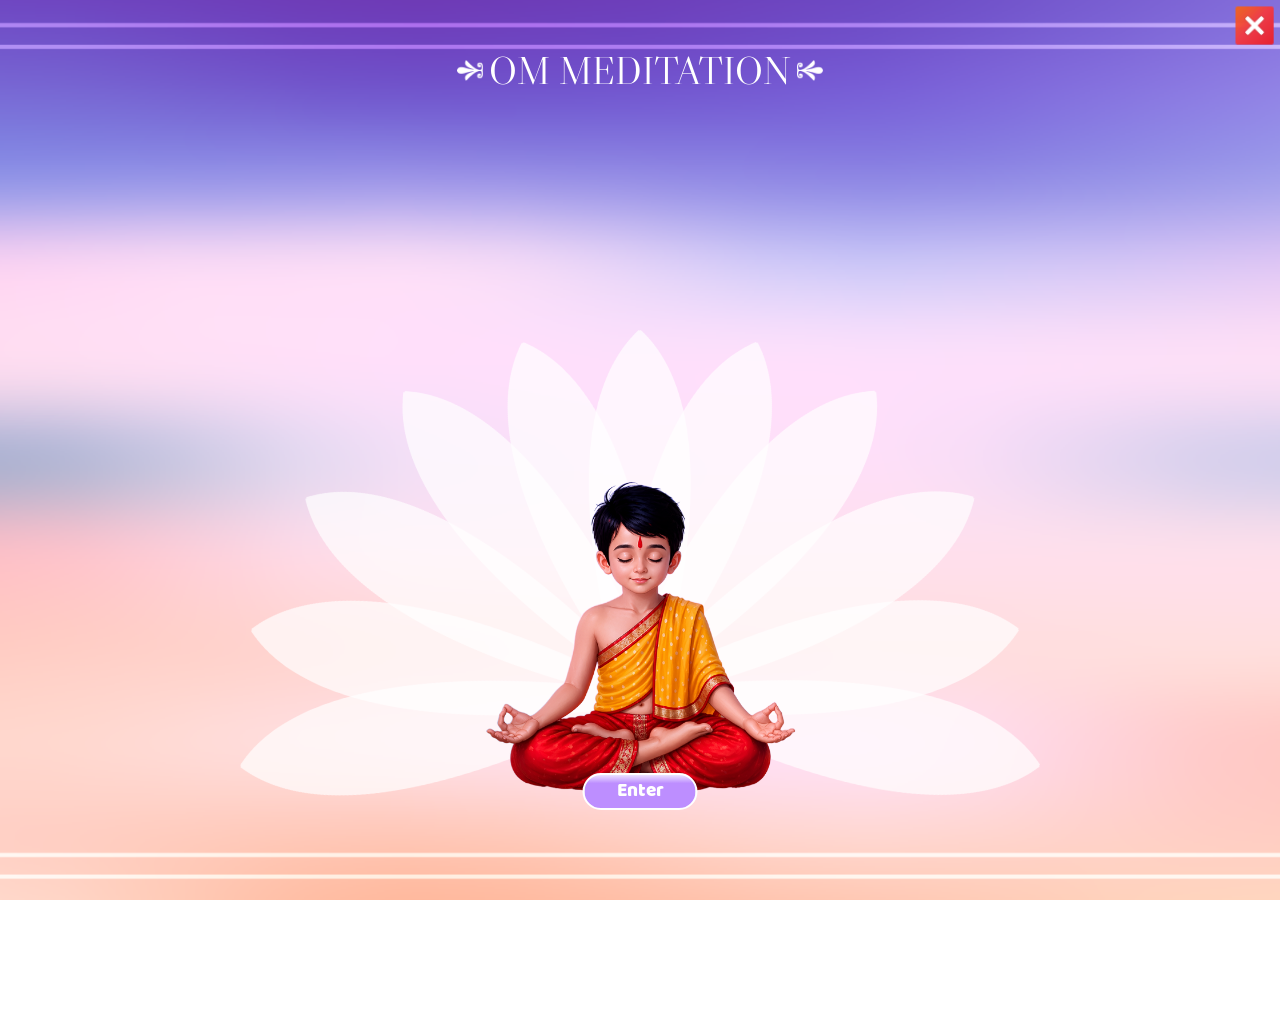
==== commit 40339a6c: "." ====
--- a/index.html
+++ b/index.html
@@ -52,8 +52,8 @@
 
       .video-btn {
         position: fixed;
-        bottom: 5vw;
-        left: 3%;
+        bottom: 1vw;
+        left: 2%;
         z-index: 1000;
         opacity: 0;
         pointer-events: none;
@@ -66,42 +66,20 @@
       }
 
       .start-video-btn {
-        width: 9vw;
-        height: 3.4vw;
+        width: 14vw;
+        height: 6vw;
         border-radius: 50vw;
-        background: rgba(141, 89, 255, 0.45);
-        border: 0.2vw solid white;
+        background: transparent;
+        border: none;
         display: flex;
         align-items: center;
         justify-content: space-between;
         cursor: pointer;
-        padding: 0 0.6vw;
-        box-shadow: 0.2vw 0.3vw 0.6vw rgba(0, 0, 0, 0.35);
-        backdrop-filter: blur(0.2vw);
-        -webkit-backdrop-filter: blur(0.2vw);
-        transition:
-          transform 0.25s ease,
-          background 0.25s ease,
-          box-shadow 0.25s ease;
-      }
-
-      .start-video-btn:hover {
-        transform: scale(1.05);
-        background: #ff9d6b;
-      }
-
-      .start-video-btn:active {
-        transform: scale(0.98);
-      }
-
-      .play-icon {
-        width: 2vw;
-        height: 2vw;
-        display: flex;
-        align-items: center;
-        justify-content: center;
-        color: #ffffff;
-        font-size: 1.45vw;
+        background-image: url("./assets/images/watch.png");
+        background-position: center;
+        background-repeat: no-repeat;
+        background-size: contain;
+        transition: transform 0.25s ease;
       }
 
       .play-icon i,
@@ -115,12 +93,6 @@
         flex: 0 0 auto;
       }
 
-      .play-icon i {
-        width: 1.5vw;
-        min-width: 1.5vw;
-        max-width: 1.5vw;
-      }
-
       .close-video-btn i {
         width: 1.8vw;
         min-width: 1.8vw;
@@ -140,11 +112,12 @@
       }
 
       .start-text {
-        font-size: 1.8vw;
-        font-weight: 900;
+        font-size: 1.4vw;
+        font-weight: 400;
         letter-spacing: 0.08vw;
         color: #ffffff;
         line-height: 1;
+        padding-left: 4.5vw;
         font-family: "BalooRegular", sans-serif;
       }
 
@@ -348,6 +321,23 @@
         background: #ffffff;
         color: #8d59ff;
         transform: scale(1.08);
+      }
+
+      /* skip buttons sit a touch smaller than play/pause */
+      .rewind-btn,
+      .forward-btn {
+        width: 2.4vw;
+        min-width: 2.4vw;
+        max-width: 2.4vw;
+        height: 2.4vw;
+        font-size: 1vw;
+      }
+
+      .rewind-btn i,
+      .forward-btn i {
+        width: 1.2vw;
+        min-width: 1.2vw;
+        max-width: 1.2vw;
       }
 
       .time-text {
@@ -424,6 +414,34 @@
         transform: translate(-50%, -50%) scale(1.08);
       }
 
+      /* seek feedback bubble (−10s / +10s) */
+      .seek-hint {
+        position: absolute;
+        left: 50%;
+        top: 50%;
+        transform: translate(-50%, -50%) scale(0.85);
+        padding: 0.6vw 1.4vw;
+        border-radius: 5vw;
+        background: rgba(0, 0, 0, 0.55);
+        border: 0.14vw solid rgba(255, 255, 255, 0.7);
+        color: #ffffff;
+        font-family: Arial, sans-serif;
+        font-size: 1.2vw;
+        font-weight: 700;
+        letter-spacing: 0.05vw;
+        z-index: 6;
+        opacity: 0;
+        pointer-events: none;
+        transition:
+          opacity 0.2s ease,
+          transform 0.2s ease;
+      }
+
+      .seek-hint.show {
+        opacity: 1;
+        transform: translate(-50%, -50%) scale(1);
+      }
+
       .video-box:fullscreen {
         width: 100%;
         height: 100%;
@@ -447,16 +465,27 @@
   </head>
 
   <body>
+    <!-- ───────────────── AUDIO ELEMENTS START ───────────────── -->
+    <audio
+      id="transitionAudio"
+      src="./assets/audio/transition.mp3"
+      preload="auto"
+    ></audio>
+
+    <audio id="clickAudio" src="./assets/audio/click.mp3" preload="auto"></audio>
+
+    <audio id="topicAudio" src="./assets/audio/topic.mp3" preload="auto"></audio>
+
+    <audio id="popAudio" src="./assets/audio/pop.mp3" preload="auto"></audio>
+    <!-- ───────────────── AUDIO ELEMENTS END ───────────────── -->
+
     <a class="home-button home-btn" href="index.html">
       <img src="./assets/images/home.png" alt="" />
     </a>
 
     <div class="video-btn">
       <button class="start-video-btn" type="button">
-        <span class="play-icon">
-          <i class="fa-solid fa-play"></i>
-        </span>
-        <span class="start-text">START</span>
+        <span class="start-text" data-lang-key="start">START</span>
       </button>
     </div>
 
@@ -557,6 +586,8 @@
             <i class="fa-solid fa-play"></i>
           </button>
 
+          <div class="seek-hint"></div>
+
           <div class="custom-controls">
             <div class="progress-wrap">
               <input
@@ -571,8 +602,24 @@
 
             <div class="control-row">
               <div class="control-left">
+                <button
+                  class="control-btn rewind-btn"
+                  type="button"
+                  title="Back 10 seconds"
+                >
+                  <i class="fa-solid fa-backward"></i>
+                </button>
+
                 <button class="control-btn play-pause-btn" type="button">
                   <i class="fa-solid fa-play"></i>
+                </button>
+
+                <button
+                  class="control-btn forward-btn"
+                  type="button"
+                  title="Forward 10 seconds"
+                >
+                  <i class="fa-solid fa-forward"></i>
                 </button>
 
                 <div class="time-text">
@@ -608,8 +655,157 @@
     <!-- VIDEO POPUP HTML END -->
 
     <script src="./assets/js/app.js"></script>
+    <script src="./assets/js/djp.js"></script>
 
     <script>
+      /* ───────────────── AUDIO JS START ───────────────── */
+
+      const transitionAudio = document.getElementById("transitionAudio");
+      const clickAudio = document.getElementById("clickAudio");
+      const topicAudio = document.getElementById("topicAudio");
+      const popAudio = document.getElementById("popAudio");
+
+      let transitionPlayed = false;
+
+      // Generic sound player — restarts the clip every time
+      function playSound(audioEl) {
+        if (!audioEl) return;
+
+        try {
+          audioEl.currentTime = 0;
+          audioEl.volume = 1;
+          audioEl.play().catch(function () {});
+        } catch (err) {}
+      }
+
+      // Play the short UI click sound
+      function playClickSound() {
+        playSound(clickAudio);
+      }
+
+      // Play the topic sound (topic cards)
+      function playTopicSound() {
+        playSound(topicAudio);
+      }
+
+      // Play the pop sound (home button)
+      function playPopSound() {
+        playSound(popAudio);
+      }
+
+      // Play the page-load transition sound
+      function playTransitionSound() {
+        if (!transitionAudio) return;
+
+        transitionAudio.currentTime = 0;
+        transitionAudio.volume = 1;
+
+        return transitionAudio.play();
+      }
+
+      // Browsers block autoplay until the user interacts with the page.
+      // So: try on load — if blocked, fire it on the very first interaction.
+      function unlockTransitionAudio() {
+        if (transitionPlayed) return;
+
+        const playPromise = playTransitionSound();
+
+        if (playPromise && typeof playPromise.then === "function") {
+          playPromise
+            .then(function () {
+              transitionPlayed = true;
+
+              document.removeEventListener("pointerdown", unlockTransitionAudio);
+              document.removeEventListener("keydown", unlockTransitionAudio);
+              document.removeEventListener("touchstart", unlockTransitionAudio);
+            })
+            .catch(function () {
+              document.addEventListener("pointerdown", unlockTransitionAudio);
+              document.addEventListener("keydown", unlockTransitionAudio);
+              document.addEventListener("touchstart", unlockTransitionAudio);
+            });
+        }
+      }
+
+      // Stop the transition sound (used when the video popup opens)
+      function stopTransitionSound() {
+        if (!transitionAudio) return;
+
+        transitionAudio.pause();
+        transitionAudio.currentTime = 0;
+      }
+
+      // Wait for a sound to finish (plus a small buffer) before navigating away
+      function navigateAfterSound(audioEl, href, buffer) {
+        const extra = typeof buffer === "number" ? buffer : 200;
+
+        let navigated = false;
+
+        function go() {
+          if (navigated) return;
+
+          navigated = true;
+          window.location.href = href;
+        }
+
+        let waitTime = extra;
+
+        if (audioEl && audioEl.duration && !isNaN(audioEl.duration)) {
+          waitTime = audioEl.duration * 1000 + extra;
+        }
+
+        // safety cap so a long or broken clip never blocks navigation
+        if (waitTime > 2500) waitTime = 2500;
+
+        if (audioEl) {
+          audioEl.addEventListener("ended", function onEnded() {
+            audioEl.removeEventListener("ended", onEnded);
+            setTimeout(go, extra);
+          });
+        }
+
+        setTimeout(go, waitTime);
+      }
+
+      // Links navigate away, so play the sound first, then go
+      function bindNavSound(selector, soundFn, audioEl, buffer) {
+        const links = document.querySelectorAll(selector);
+
+        links.forEach(function (link) {
+          link.addEventListener("click", function (e) {
+            const href = link.getAttribute("href");
+
+            if (!href || href === "#") {
+              soundFn();
+              return;
+            }
+
+            e.preventDefault();
+            soundFn();
+
+            navigateAfterSound(audioEl, href, buffer);
+          });
+        });
+      }
+
+      // Attach the right sound to every interactive element
+      function bindClickSounds() {
+        // click.mp3 → enter button only
+        const enterTargets = document.querySelectorAll(".enter-btn");
+
+        enterTargets.forEach(function (el) {
+          el.addEventListener("click", playClickSound);
+        });
+
+        // topic cards → topic.mp3, plays in full + 0.2s before navigating
+        bindNavSound(".topic", playTopicSound, topicAudio, 200);
+
+        // home button → pop.mp3
+        bindNavSound(".home-button", playPopSound, popAudio, 200);
+      }
+
+      /* ───────────────── AUDIO JS END ───────────────── */
+
       window.addEventListener("load", () => {
         const page1 = document.querySelector(".page-1");
         const page2 = document.querySelector(".page-2");
@@ -620,6 +816,10 @@
         const mascot = document.querySelector(".mascot");
         const videoBtn = document.querySelector(".video-btn");
 
+        // Audio setup
+        bindClickSounds();
+        unlockTransitionAudio();
+
         // Step 1 — arcs fan out + mascot rises
         setTimeout(() => {
           page1.classList.add("arcs-ready");
@@ -664,6 +864,10 @@
       const playPauseIcon = playPauseBtn.querySelector("i");
       const centerPlayIcon = centerPlayBtn.querySelector("i");
 
+      const rewindBtn = document.querySelector(".rewind-btn");
+      const forwardBtn = document.querySelector(".forward-btn");
+      const seekHint = document.querySelector(".seek-hint");
+
       const videoProgress = document.querySelector(".video-progress");
       const currentTimeText = document.querySelector(".current-time");
       const totalTimeText = document.querySelector(".total-time");
@@ -675,10 +879,12 @@
       const fullscreenBtn = document.querySelector(".fullscreen-btn");
       const fullscreenIcon = fullscreenBtn.querySelector("i");
 
+      const SKIP_SECONDS = 10;
+
       let controlsTimer;
+      let seekHintTimer;
       let lastVolume = 1;
       let savedVideoTime = 0;
-      let maxAllowedTime = 0;
       let isProgressDragging = false;
 
       function formatTime(time) {
@@ -705,10 +911,6 @@
       function updateProgress() {
         if (!popupVideo.duration) return;
 
-        if (popupVideo.currentTime > maxAllowedTime) {
-          maxAllowedTime = popupVideo.currentTime;
-        }
-
         savedVideoTime = popupVideo.currentTime;
 
         if (!isProgressDragging) {
@@ -722,6 +924,7 @@
         totalTimeText.textContent = formatTime(popupVideo.duration);
       }
 
+      // Free seeking — drag anywhere on the bar, forward or backward
       function handleProgressInput() {
         if (!popupVideo.duration) return;
 
@@ -730,14 +933,7 @@
         const selectedTime =
           (Number(videoProgress.value) / 100) * popupVideo.duration;
 
-        if (selectedTime <= maxAllowedTime) {
-          currentTimeText.textContent = formatTime(selectedTime);
-        } else {
-          const allowedProgress = (maxAllowedTime / popupVideo.duration) * 100;
-
-          videoProgress.value = allowedProgress;
-          currentTimeText.textContent = formatTime(maxAllowedTime);
-        }
+        currentTimeText.textContent = formatTime(selectedTime);
       }
 
       function handleProgressChange() {
@@ -746,20 +942,42 @@
         const selectedTime =
           (Number(videoProgress.value) / 100) * popupVideo.duration;
 
-        if (selectedTime <= maxAllowedTime) {
-          popupVideo.currentTime = selectedTime;
-          savedVideoTime = selectedTime;
-        } else {
-          popupVideo.currentTime = maxAllowedTime;
-
-          const allowedProgress = (maxAllowedTime / popupVideo.duration) * 100;
-
-          videoProgress.value = allowedProgress;
-          savedVideoTime = maxAllowedTime;
-        }
+        popupVideo.currentTime = selectedTime;
+        savedVideoTime = selectedTime;
 
         isProgressDragging = false;
         updateProgress();
+      }
+
+      // Small floating "−10s / +10s" bubble
+      function showSeekHint(text) {
+        if (!seekHint) return;
+
+        seekHint.textContent = text;
+        seekHint.classList.add("show");
+
+        clearTimeout(seekHintTimer);
+
+        seekHintTimer = setTimeout(function () {
+          seekHint.classList.remove("show");
+        }, 600);
+      }
+
+      // Jump forward or backward by a number of seconds
+      function skipTime(seconds) {
+        if (!popupVideo.duration) return;
+
+        let newTime = popupVideo.currentTime + seconds;
+
+        if (newTime < 0) newTime = 0;
+        if (newTime > popupVideo.duration) newTime = popupVideo.duration;
+
+        popupVideo.currentTime = newTime;
+        savedVideoTime = newTime;
+
+        showSeekHint((seconds > 0 ? "+" : "−") + Math.abs(seconds) + "s");
+        updateProgress();
+        showControlsTemporarily();
       }
 
       function updateMuteIcon() {
@@ -784,6 +1002,9 @@
 
       function openVideoPopup() {
         if (!videoPopup || !popupVideo) return;
+
+        // Stop the page transition sound so it doesn't clash with the video
+        stopTransitionSound();
 
         document.body.classList.add("video-open");
         videoPopup.classList.add("active");
@@ -898,10 +1119,10 @@
         popupVideo.addEventListener("pause", updatePlayIcons);
         popupVideo.addEventListener("timeupdate", updateProgress);
         popupVideo.addEventListener("loadedmetadata", updateProgress);
+        popupVideo.addEventListener("seeked", updateProgress);
 
         popupVideo.addEventListener("ended", function () {
           savedVideoTime = 0;
-          maxAllowedTime = 0;
           videoProgress.value = 0;
           currentTimeText.textContent = "0:00";
           updatePlayIcons();
@@ -910,6 +1131,18 @@
         popupVideo.addEventListener("contextmenu", function (e) {
           e.preventDefault();
         });
+
+        // Double-click left half = back 10s, right half = forward 10s
+        popupVideo.addEventListener("dblclick", function (e) {
+          const rect = popupVideo.getBoundingClientRect();
+          const clickX = e.clientX - rect.left;
+
+          if (clickX < rect.width / 2) {
+            skipTime(-SKIP_SECONDS);
+          } else {
+            skipTime(SKIP_SECONDS);
+          }
+        });
       }
 
       if (videoProgress) {
@@ -937,6 +1170,18 @@
         playPauseBtn.addEventListener("click", togglePlay);
       }
 
+      if (rewindBtn) {
+        rewindBtn.addEventListener("click", function () {
+          skipTime(-SKIP_SECONDS);
+        });
+      }
+
+      if (forwardBtn) {
+        forwardBtn.addEventListener("click", function () {
+          skipTime(SKIP_SECONDS);
+        });
+      }
+
       if (muteBtn) {
         muteBtn.addEventListener("click", toggleMute);
       }
@@ -966,6 +1211,16 @@
         if (e.code === "Space") {
           e.preventDefault();
           togglePlay();
+        }
+
+        if (e.key === "ArrowRight") {
+          e.preventDefault();
+          skipTime(SKIP_SECONDS);
+        }
+
+        if (e.key === "ArrowLeft") {
+          e.preventDefault();
+          skipTime(-SKIP_SECONDS);
         }
 
         if (e.key.toLowerCase() === "m") {
--- a/assets/css/style.css
+++ b/assets/css/style.css
@@ -13,21 +13,21 @@
     font-style: normal;
   }
 
-  @font-face {
-    font-family: "NotoSansGujaratiBold";
-    src: url("../../fonts/NotoSansGujarati-Bold.ttf") format("truetype");
-    font-weight: 700;
-    font-style: normal;
-    font-display: swap;
-  }
-
-  @font-face {
-    font-family: "NotoSansGujaratiRegular";
-    src: url("../../fonts/NotoSansGujarati-Regular.ttf") format("truetype");
-    font-weight: 400;
-    font-style: normal;
-    font-display: swap;
-  }
+@font-face {
+  font-family: "ITFDevanagari";
+  src: url("../../fonts/ITFDevanagari.ttc") format("truetype");
+  font-weight: 700;
+  font-style: normal;
+  font-display: swap;
+}
+
+@font-face {
+  font-family: "NotoSansGujaratiRegular";
+  src: url("../../fonts/NotoSansGujarati-Regular.ttf") format("truetype");
+  font-weight: 700;
+  font-style: normal;
+  font-display: swap;
+}
 
 
   *,
@@ -58,6 +58,98 @@
     opacity: 1;
     transition: opacity 0.5s ease;
   }
+
+
+  body[data-lang="hi"] {
+  font-family: "ITFDevanagari"!important;
+}
+
+body[data-lang="gu"] {
+  font-family: "NotoSansGujaratiRegular"!important;
+  font-weight: 700!important;
+}
+
+  .pranam-video{
+    position: absolute;
+    left: 50%;
+    top: 48.6%;
+    transform: translate(-50%,-50%);
+    width: 28vw;
+    height: 28vw;
+    border-radius: 50%;
+background-color: white;
+
+ background-image: url("./../images/pranam-bg-1.png");
+    background-position: center;
+    background-repeat: no-repeat;
+    background-size: cover;
+    overflow: hidden;
+  }
+
+.pranam-video video {
+    width: 90%;
+    height: 83%;
+    object-fit: cover;
+
+    /* Very light feather on ALL edges */
+    -webkit-mask-image:
+        linear-gradient(
+            to bottom,
+            transparent 0%,
+            rgba(0, 0, 0, 0.8) 2%,
+            rgba(0, 0, 0, 0.95) 4%,
+            black 6%,
+            black 90%,
+            rgba(0, 0, 0, 0.95) 96%,
+            rgba(0, 0, 0, 0.8) 98%,
+            transparent 100%
+        ),
+        linear-gradient(
+            to right,
+            transparent 0%,
+            rgba(0, 0, 0, 0.8) 2%,
+            rgba(0, 0, 0, 0.95) 4%,
+            black 6%,
+            black 90%,
+            rgba(0, 0, 0, 0.95) 96%,
+            rgba(0, 0, 0, 0.8) 98%,
+            transparent 100%
+        );
+
+    -webkit-mask-composite: source-in;
+
+    mask-image:
+        linear-gradient(
+            to bottom,
+            transparent 0%,
+            rgba(0, 0, 0, 0.8) 2%,
+            rgba(0, 0, 0, 0.95) 4%,
+            black 6%,
+            black 90%,
+            rgba(0, 0, 0, 0.95) 96%,
+            rgba(0, 0, 0, 0.8) 98%,
+            transparent 100%
+        ),
+        linear-gradient(
+            to right,
+            transparent 0%,
+            rgba(0, 0, 0, 0.8) 2%,
+            rgba(0, 0, 0, 0.95) 4%,
+            black 6%,
+            black 90%,
+            rgba(0, 0, 0, 0.95) 96%,
+            rgba(0, 0, 0, 0.8) 98%,
+            transparent 100%
+        );
+
+    mask-composite: intersect;
+
+    -webkit-mask-repeat: no-repeat;
+    mask-repeat: no-repeat;
+
+    -webkit-mask-size: 100% 100%;
+    mask-size: 100% 100%;
+}
 
   .home-btn {
     position: fixed;
@@ -463,6 +555,8 @@
     width: 100%;
     display: block;
     object-fit: contain;
+    transform: scale(1);
+    transition: tranfrom 0.2s ease-in;
   }
 
   .topic:hover img {
@@ -487,14 +581,15 @@
     text-align: center;
     pointer-events: none;
     font-family: "BalooRegular";
-    font-size: 1.7vw !important;
+  
     color: white;
-    text-shadow: -0.2vw 0.2vw 0.1vw rgba(0, 0, 0, 0.4);
+    text-shadow: -0.1vw 0.1vw 0.2vw rgba(0, 0, 0, 0.4);
   }
 
   /* Adjust these top values to taste — they sit over the img */
   .topic .num {
-    top: 15%;
+    top: 12%;
+      font-size: 1.7vw !important;
   }
 
   .topic .text {
@@ -507,7 +602,18 @@
     align-items: center;
     text-align: center;
     line-height: 1.3;
-  }
+      font-size: 1.5vw !important;
+  }
+
+
+  body[data-lang="hi"]  .topic .text {
+
+}
+
+body[data-lang="gu"]  .topic .text {
+font-size: 1.4vw !important;
+line-height: 2.3vw;
+}
 
   /* ── Individual topic positions (unchanged) ── */
   .topic-1 {
@@ -569,7 +675,7 @@
   .pranam-img span {
     z-index: 15;
     position: absolute;
-    top: 17%;
+    top: 0%;
     left: 50%;
     font-size: 3.4vw;
     transform: translateX(-50%);
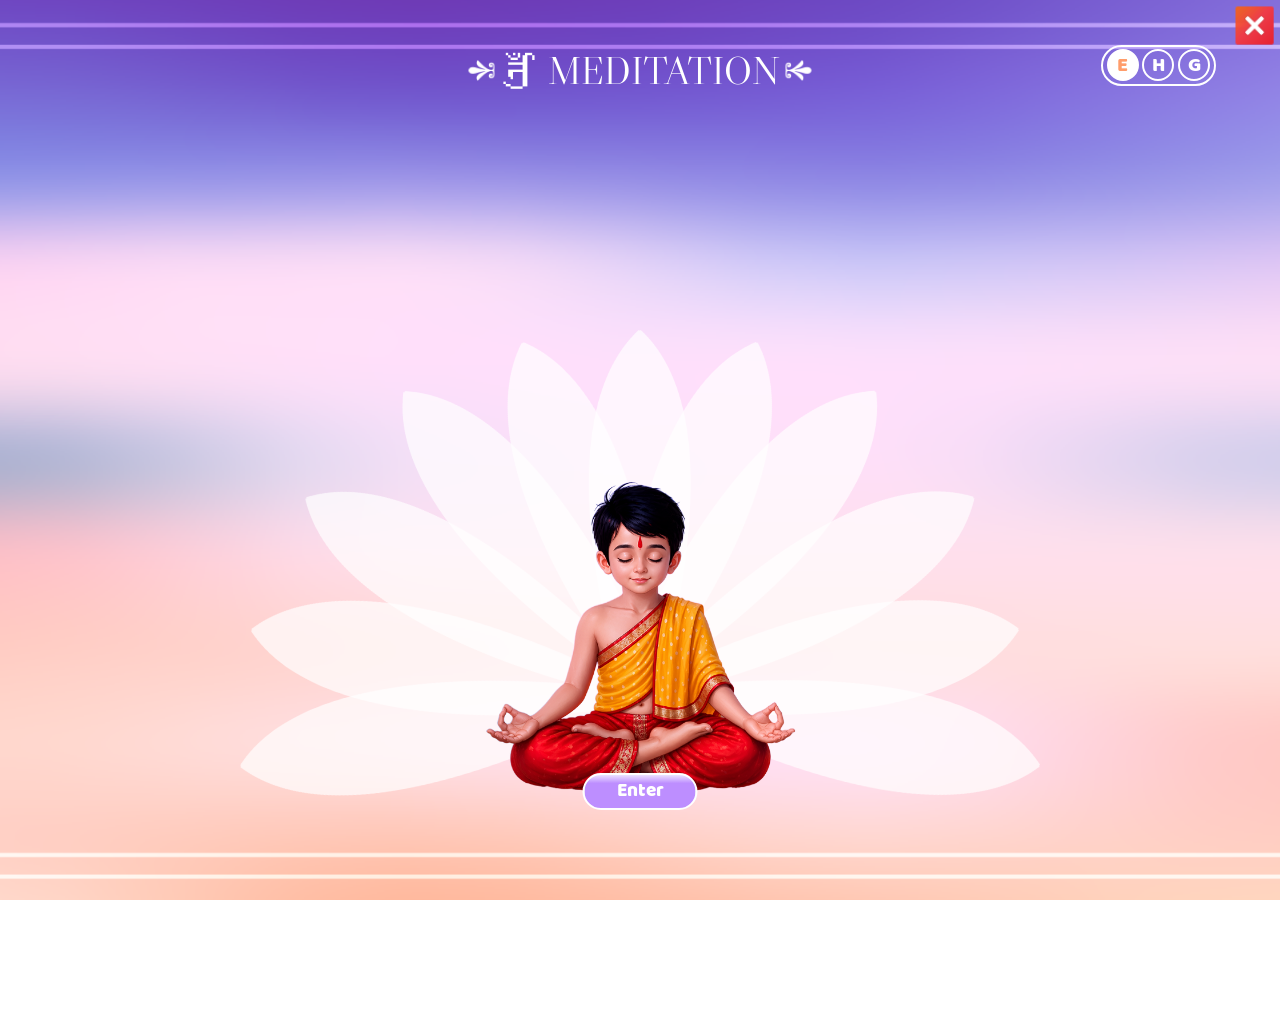
==== commit f5af7b63: "." ====
--- a/index.html
+++ b/index.html
@@ -7,12 +7,15 @@
 
     <link
       rel="stylesheet"
-      href="https://cdnjs.cloudflare.com/ajax/libs/font-awesome/6.5.1/css/all.min.css"
+      href="./fontawesome/css/all.min.css"
     />
 
     <title data-lang-key="title"></title>
 
     <style>
+      body{
+        overflow: hidden;
+      }
       /* ─── PAGE 2 — hidden initially, scales up from bottom center on enter ─── */
       .page-2 {
         transform-origin: bottom center;
--- a/assets/css/style.css
+++ b/assets/css/style.css
@@ -88,7 +88,8 @@
 
 .pranam-video video {
     width: 90%;
-    height: 83%;
+    height: 85%;
+    padding-top: 2vw;
     object-fit: cover;
 
     /* Very light feather on ALL edges */
@@ -336,6 +337,11 @@
     color: white;
   }
 
+
+body[data-lang="gu"] .page-title span {
+  font-weight: lighter!important;
+}
+
   .page-title img {
     width: 2vw;
     display: block;
@@ -500,15 +506,13 @@
   }
 
   /* ─── HOME BTN & LANGUAGE CONTAINER — stay hidden on load ─── */
-  .home-button,
-  .language-container {
+  .home-button {
     opacity: 0;
     pointer-events: none;
     transition: opacity 0.5s ease;
   }
 
-  .home-button.revealed,
-  .language-container.revealed {
+  .home-button.revealed {
     opacity: 1;
     pointer-events: auto;
   }
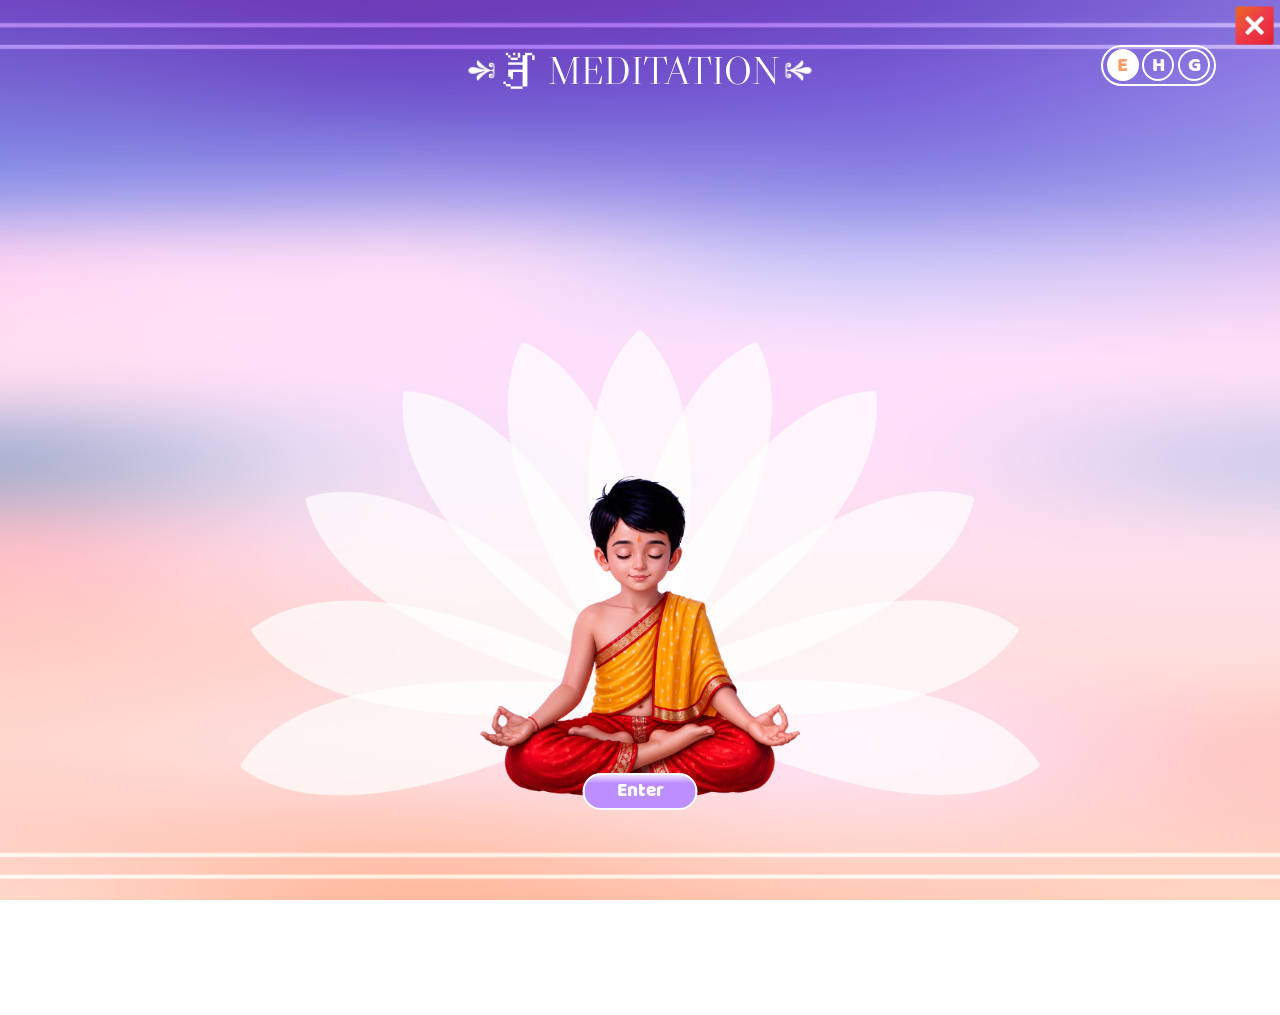
==== commit 7a7c434a: "Use data.js instead of fetching data.json; fix invisible masked videos Swap fetch("./assets/json/dat" ====
--- a/index.html
+++ b/index.html
@@ -656,6 +656,7 @@
       </div>
     </div>
     <!-- VIDEO POPUP HTML END -->
+    <script src="./assets/js/data.js"></script>
 
     <script src="./assets/js/app.js"></script>
     <script src="./assets/js/djp.js"></script>
--- a/assets/css/style.css
+++ b/assets/css/style.css
@@ -1,3 +1,8 @@
+:root {
+  --mask-image: url("[data-uri]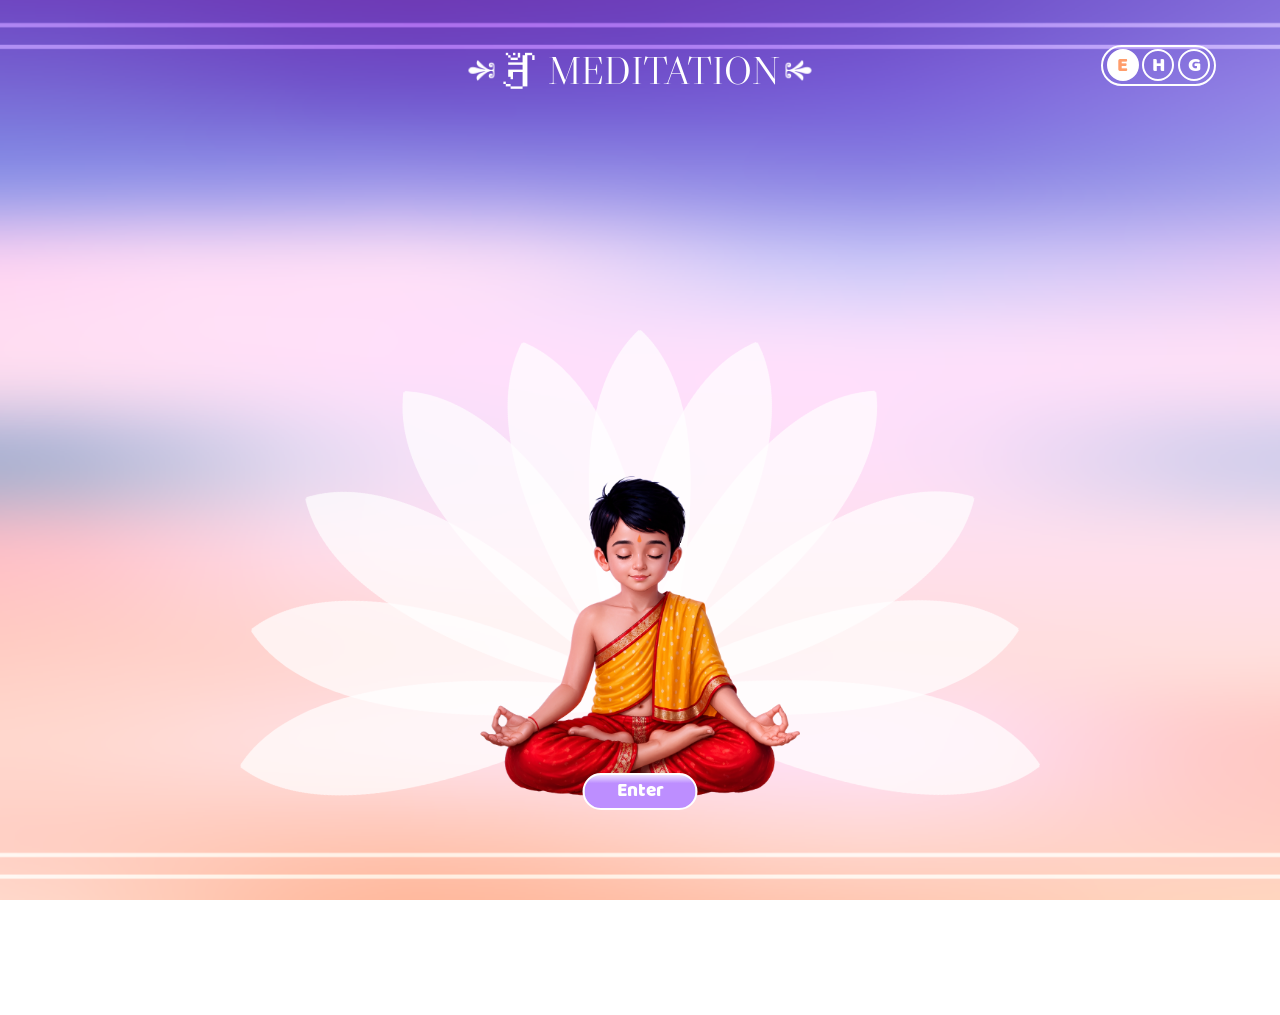
==== commit 488ef171: "Remove djp.js and close.png, tune slide/popup video preload, reduce topic-2 to its single card, fix " ====
--- a/index.html
+++ b/index.html
@@ -7,7 +7,11 @@
 
     <link
       rel="stylesheet"
-      href="./fontawesome/css/all.min.css"
+      href="./assets/fontawesome/css/fontawesome.min.css"
+    />
+    <link
+      rel="stylesheet"
+      href="./assets/fontawesome/css/solid.min.css"
     />
 
     <title data-lang-key="title"></title>
@@ -580,7 +584,7 @@
           <video
             class="popup-video"
             src="./assets/videos/video.webm"
-            preload="metadata"
+            preload="none"
             controlsList="nodownload noplaybackrate"
             disablePictureInPicture
           ></video>
@@ -659,7 +663,6 @@
     <script src="./assets/js/data.js"></script>
 
     <script src="./assets/js/app.js"></script>
-    <script src="./assets/js/djp.js"></script>
 
     <script>
       /* ───────────────── AUDIO JS START ───────────────── */
--- a/assets/css/style.css
+++ b/assets/css/style.css
@@ -1,11 +1,10 @@
 :root {
-  --mask-image: url("[data-uri]